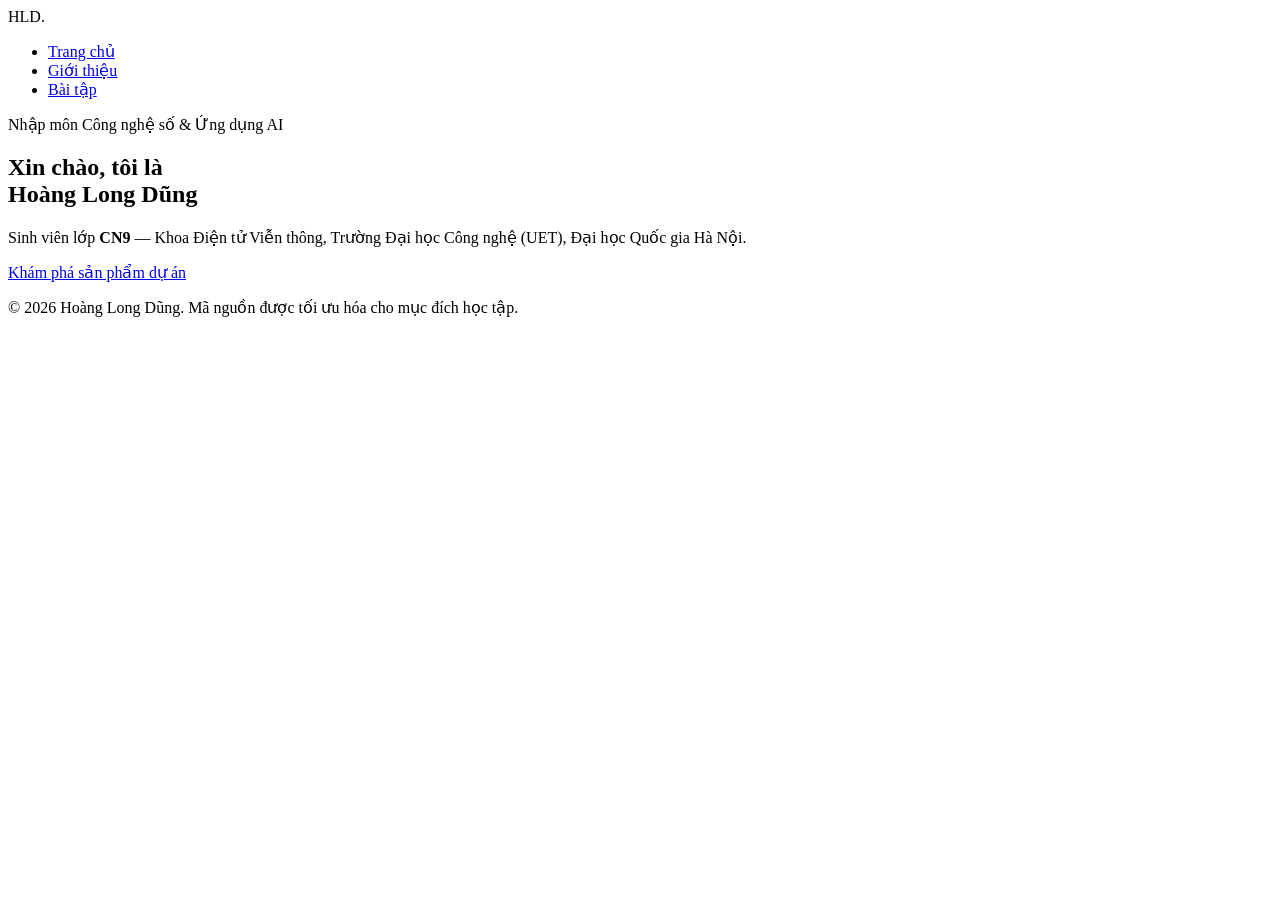
==== index.html @ 41b93172 "Create index.html" ====
<!DOCTYPE html>
<html lang="vi">
<head>
    <meta charset="UTF-8">
    <meta name="viewport" content="width=device-width, initial-scale=1.0">
    <title>Trang chủ | Hoàng Long Dũng Portfolio</title>
    <link rel="stylesheet" href="style.css">
</head>
<body>

    <nav class="navbar">
        <div class="nav-container">
            <div class="nav-logo">HLD<span>.</span></div>
            <ul class="nav-menu">
                <li class="nav-item"><a href="index.html" class="active">Trang chủ</a></li>
                <li class="nav-item"><a href="about.html">Giới thiệu</a></li>
                <li class="nav-item"><a href="exercises.html">Bài tập</a></li>
            </ul>
        </div>
    </nav>

    <main class="container">
        <section class="hero-section">
            <div class="hero-badge">Nhập môn Công nghệ số & Ứng dụng AI</div>
            <h1 class="hero-title">Xin chào, tôi là<br>Hoàng Long Dũng</h1>
            <p class="hero-subtitle">Sinh viên lớp <strong>CN9</strong> — Khoa Điện tử Viễn thông, Trường Đại học Công nghệ (UET), Đại học Quốc gia Hà Nội.</p>
            <a href="exercises.html" class="cta-button">Khám phá sản phẩm dự án</a>
        </section>
    </main>

    <footer class="footer">
        <p>&copy; 2026 Hoàng Long Dũng. Mã nguồn được tối ưu hóa cho mục đích học tập.</p>
    </footer>

</body>
</html>
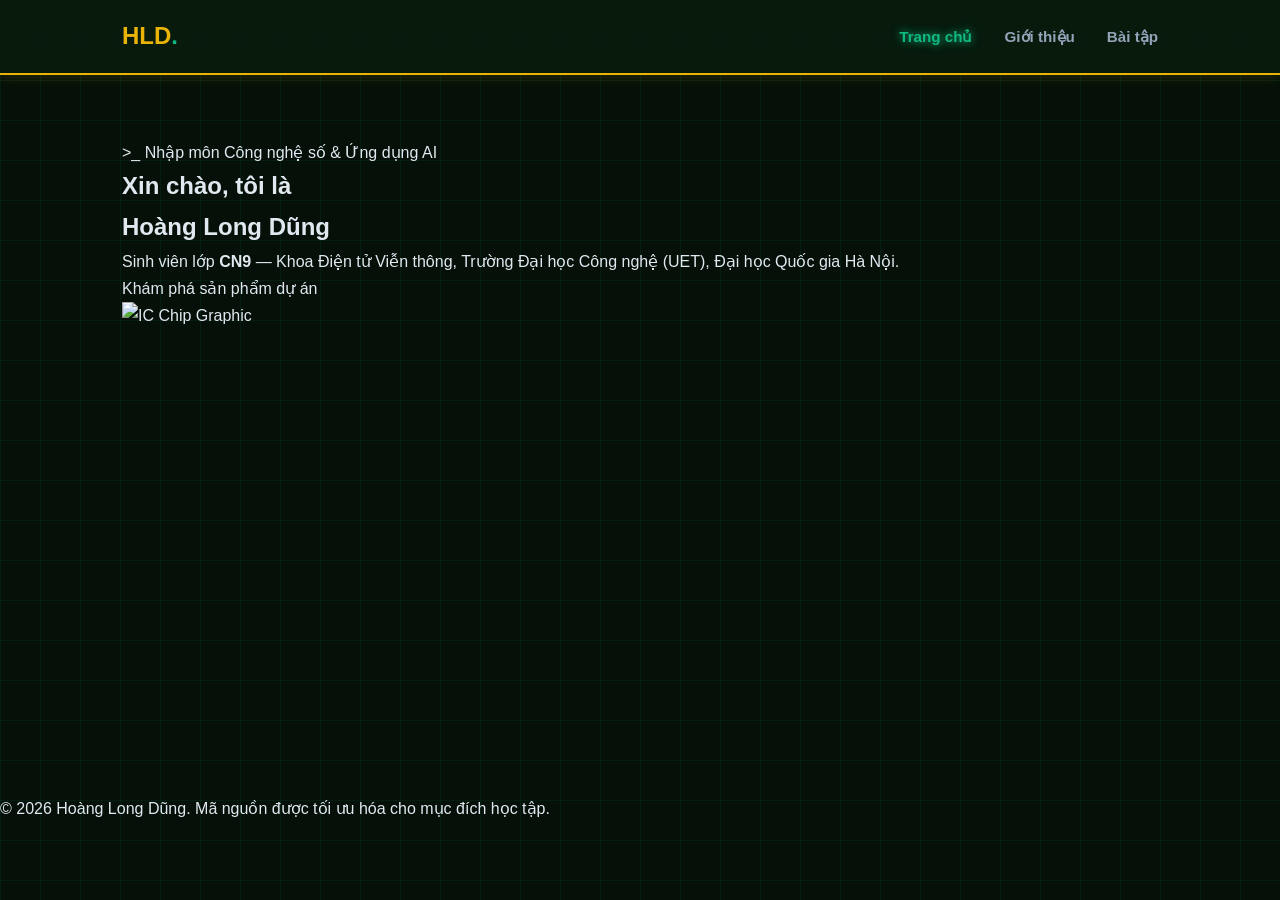
==== commit f8c66f41: "Update index.html" ====
--- a/index.html
+++ b/index.html
@@ -19,12 +19,21 @@
         </div>
     </nav>
 
+   <!-- Nội dung chính -->
     <main class="container">
         <section class="hero-section">
-            <div class="hero-badge">Nhập môn Công nghệ số & Ứng dụng AI</div>
-            <h1 class="hero-title">Xin chào, tôi là<br>Hoàng Long Dũng</h1>
-            <p class="hero-subtitle">Sinh viên lớp <strong>CN9</strong> — Khoa Điện tử Viễn thông, Trường Đại học Công nghệ (UET), Đại học Quốc gia Hà Nội.</p>
-            <a href="exercises.html" class="cta-button">Khám phá sản phẩm dự án</a>
+            <!-- Cột 1: Văn bản -->
+            <div class="hero-text">
+                <div class="hero-badge">>_ Nhập môn Công nghệ số & Ứng dụng AI</div>
+                <h1 class="hero-title">Xin chào, tôi là<br><span class="gradient-text">Hoàng Long Dũng</span></h1>
+                <p class="hero-subtitle">Sinh viên lớp <strong>CN9</strong> — Khoa Điện tử Viễn thông, Trường Đại học Công nghệ (UET), Đại học Quốc gia Hà Nội.</p>
+                <a href="exercises.html" class="cta-button">Khám phá sản phẩm dự án</a>
+            </div>
+            
+            <!-- Cột 2: Hình ảnh minh họa -->
+            <div class="hero-graphic">
+                <img src="https://cdn-icons-png.flaticon.com/512/1700/1700427.png" alt="IC Chip Graphic" class="floating-chip">
+            </div>
         </section>
     </main>
 
--- a/style.css
+++ b/style.css
@@ -0,0 +1,151 @@
+/* --- Cấu hình màu sắc Hệ mạch (Circuit Theme) --- */
+:root {
+    --bg-color: #041008;       /* Xanh lá cực đậm (Gần đen) */
+    --card-bg: #081c0e;        /* Xanh lá đậm nền thẻ */
+    --primary-color: #eab308;  /* Vàng Gold (Đường mạch chip) */
+    --accent-color: #10b981;   /* Xanh lá công nghệ (Neon) */
+    --text-color: #e2e8f0;     /* Trắng xám dễ đọc */
+    --text-light: #94a3b8;     /* Xám phụ */
+    --grid-line: rgba(16, 185, 129, 0.08); /* Màu vạch kẻ lưới */
+    --max-width: 1100px;
+}
+
+* { box-sizing: border-box; margin: 0; padding: 0; }
+
+body {
+    font-family: 'Consolas', 'Segoe UI', Tahoma, sans-serif; /* Font hơi hướng code/tech */
+    line-height: 1.7;
+    color: var(--text-color);
+    background-color: var(--bg-color);
+    /* Hiệu ứng nền lưới công nghệ */
+    background-image: 
+        linear-gradient(var(--grid-line) 1px, transparent 1px),
+        linear-gradient(90deg, var(--grid-line) 1px, transparent 1px);
+    background-size: 40px 40px; 
+}
+
+a { text-decoration: none; color: inherit; }
+
+/* --- Thanh điều hướng --- */
+.navbar {
+    background-color: rgba(8, 28, 14, 0.9);
+    border-bottom: 2px solid var(--primary-color);
+    box-shadow: 0 0 15px rgba(234, 179, 8, 0.2);
+    backdrop-filter: blur(5px);
+    position: sticky; top: 0; z-index: 1000;
+}
+
+.nav-container {
+    max-width: var(--max-width);
+    margin: 0 auto;
+    display: flex; justify-content: space-between; align-items: center;
+    padding: 1rem 2rem;
+}
+
+.nav-logo {
+    font-size: 1.5rem; font-weight: 800;
+    color: var(--primary-color); text-transform: uppercase;
+}
+.nav-logo span { color: var(--accent-color); }
+
+.nav-menu { display: flex; list-style: none; gap: 2rem; }
+.nav-item a {
+    font-size: 0.95rem; font-weight: 600; color: var(--text-light);
+    transition: color 0.3s, text-shadow 0.3s;
+}
+.nav-item a:hover, .nav-item a.active {
+    color: var(--accent-color);
+    text-shadow: 0 0 8px var(--accent-color);
+}
+
+/* --- Container chung --- */
+.container { max-width: var(--max-width); margin: 0 auto; padding: 4rem 2rem; min-height: 80vh; }
+
+/* --- Trang Giới thiệu (About Profile Layout) --- */
+.page-header h1 {
+    font-size: 2.25rem; color: var(--primary-color); font-weight: 700;
+    text-shadow: 0 0 10px rgba(234, 179, 8, 0.3); margin-bottom: 0.5rem;
+}
+.page-header p { color: var(--accent-color); margin-bottom: 3rem; font-family: monospace; }
+
+.about-grid { display: grid; grid-template-columns: 2fr 1fr; gap: 2rem; }
+
+/* Các khối thẻ (Cards) với hiệu ứng viền vi mạch */
+.about-card, .sidebar-card, .exercise-card {
+    background-color: var(--card-bg);
+    padding: 2rem;
+    border-radius: 8px;
+    border: 1px solid rgba(16, 185, 129, 0.3);
+    position: relative;
+    transition: all 0.3s ease;
+}
+
+/* Hiệu ứng phát sáng khi di chuột (Glow effect) */
+.about-card:hover, .sidebar-card:hover, .exercise-card:hover {
+    border-color: var(--primary-color);
+    box-shadow: 0 0 20px rgba(234, 179, 8, 0.15), inset 0 0 10px rgba(16, 185, 129, 0.1);
+    transform: translateY(-2px);
+}
+
+.about-section-title {
+    font-size: 1.25rem; color: var(--primary-color);
+    margin-top: 1.5rem; margin-bottom: 1rem;
+    border-bottom: 1px solid rgba(234, 179, 8, 0.3);
+    padding-bottom: 0.5rem;
+}
+
+/* Khối thông tin cá nhân (Ảnh + Text) */
+.profile-hero {
+    display: flex; gap: 2rem; align-items: center;
+    margin-bottom: 2rem; padding-bottom: 2rem;
+    border-bottom: 1px dashed var(--accent-color);
+}
+
+.profile-img-box {
+    position: relative;
+    width: 220px; 
+    height: auto; 
+    aspect-ratio: 3 / 4; /* Ép khung về tỷ lệ hình chữ nhật dọc chuẩn của ảnh thẻ/ảnh chân dung */
+    flex-shrink: 0;
+}
+
+.profile-img-box img {
+    width: 100%; 
+    height: 100%; 
+    object-fit: cover; /* Vẫn giữ lệnh này để ảnh phủ kín khung */
+    object-position: center top; /* Lệnh "thần thánh" giúp neo đỉnh ảnh sát với mép trên của khung */
+    border-radius: 12px;
+    border: 3px solid var(--primary-color);
+    box-shadow: 0 0 20px rgba(16, 185, 129, 0.4);
+}
+
+/* Chấm nhấp nháy góc ảnh */
+.status-dot {
+    position: absolute; bottom: 10px; right: 10px;
+    width: 15px; height: 15px;
+    background-color: var(--accent-color);
+    border-radius: 50%;
+    box-shadow: 0 0 10px var(--accent-color);
+    animation: blink 2s infinite;
+}
+
+@keyframes blink { 0%, 100% { opacity: 1; } 50% { opacity: 0.4; } }
+
+.profile-details p { margin-bottom: 0.75rem; font-size: 1.05rem; }
+.highlight-text { color: var(--primary-color); font-weight: bold; }
+.tech-text { color: var(--accent-color); font-family: monospace; font-size: 1.1rem;}
+
+.skill-list, .interest-list { list-style: none; }
+.skill-list li, .interest-list li {
+    padding: 0.5rem 0; border-bottom: 1px solid rgba(255,255,255,0.05);
+}
+.skill-list li::before, .interest-list li::before {
+    content: '>'; color: var(--accent-color); margin-right: 10px; font-weight: bold;
+}
+
+/* Cấu hình Mobile */
+@media (max-width: 768px) {
+    .about-grid { grid-template-columns: 1fr; }
+    .profile-hero { flex-direction: column; text-align: center; }
+    .nav-container { flex-direction: column; gap: 1rem; }
+}
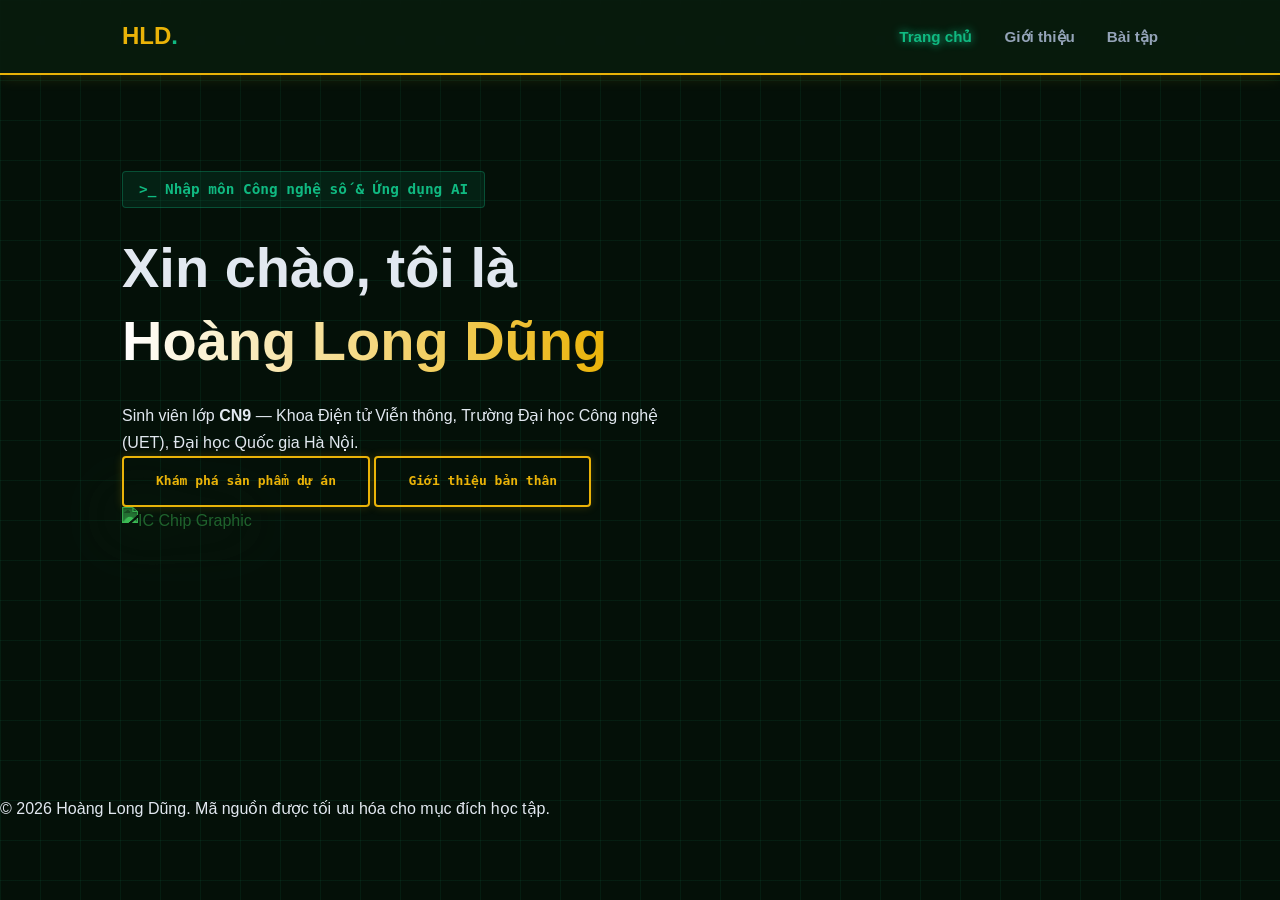
==== commit 51783e9b: "Update index.html" ====
--- a/index.html
+++ b/index.html
@@ -27,8 +27,10 @@
                 <div class="hero-badge">>_ Nhập môn Công nghệ số & Ứng dụng AI</div>
                 <h1 class="hero-title">Xin chào, tôi là<br><span class="gradient-text">Hoàng Long Dũng</span></h1>
                 <p class="hero-subtitle">Sinh viên lớp <strong>CN9</strong> — Khoa Điện tử Viễn thông, Trường Đại học Công nghệ (UET), Đại học Quốc gia Hà Nội.</p>
-                <a href="exercises.html" class="cta-button">Khám phá sản phẩm dự án</a>
-            </div>
+                <div class="button-group">
+                    <a href="exercises.html" class="cta-button">Khám phá sản phẩm dự án</a>
+                    <a href="about.html" class="cta-button secondary-btn">Giới thiệu bản thân</a>
+                </div>
             
             <!-- Cột 2: Hình ảnh minh họa -->
             <div class="hero-graphic">
--- a/style.css
+++ b/style.css
@@ -149,3 +149,108 @@
     .profile-hero { flex-direction: column; text-align: center; }
     .nav-container { flex-direction: column; gap: 1rem; }
 }
+/* --- CẬP NHẬT GIAO DIỆN TRANG CHỦ (HERO SECTION) --- */
+
+/* Chia đôi màn hình */
+.hero-section {
+    display: grid;
+    grid-template-columns: 1.2fr 1fr;
+    gap: 3rem;
+    align-items: center;
+    max-width: 1100px;
+    margin: 2rem auto;
+}
+
+.hero-text {
+    display: flex;
+    flex-direction: column;
+    align-items: flex-start;
+}
+
+/* Hiệu ứng chữ nổi bật: Chuyển màu từ Trắng sang Vàng Gold */
+.gradient-text {
+    background: linear-gradient(90deg, #ffffff 0%, var(--primary-color) 100%);
+    -webkit-background-clip: text;
+    -webkit-text-fill-color: transparent;
+    display: inline-block;
+    text-shadow: none; /* Bỏ viền bóng để gradient lên màu sắc nét nhất */
+}
+
+.hero-title {
+    font-size: 3.5rem;
+    font-weight: 800;
+    color: var(--text-color);
+    line-height: 1.3;
+    margin-bottom: 1.5rem;
+}
+
+.hero-badge {
+    background-color: rgba(16, 185, 129, 0.1);
+    color: var(--accent-color);
+    padding: 0.35rem 1rem;
+    border-radius: 4px;
+    border: 1px solid rgba(16, 185, 129, 0.3);
+    font-size: 0.9rem;
+    font-weight: bold;
+    font-family: monospace;
+    margin-bottom: 1.5rem;
+}
+
+/* Nút bấm (Button) dạng viền Neon sáng */
+.cta-button {
+    display: inline-block;
+    background-color: transparent;
+    color: var(--primary-color);
+    padding: 0.75rem 2rem;
+    border: 2px solid var(--primary-color);
+    border-radius: 4px;
+    font-weight: bold;
+    font-family: monospace;
+    transition: all 0.3s ease;
+    box-shadow: 0 0 10px rgba(234, 179, 8, 0.2);
+}
+
+.cta-button:hover {
+    background-color: var(--primary-color);
+    color: #000;
+    box-shadow: 0 0 25px rgba(234, 179, 8, 0.6);
+    transform: translateY(-3px);
+}
+
+/* Hiệu ứng hình ảnh lơ lửng */
+.hero-graphic {
+    display: flex;
+    justify-content: center;
+    align-items: center;
+}
+
+.floating-chip {
+    width: 100%;
+    max-width: 320px;
+    animation: float 4s ease-in-out infinite;
+    filter: drop-shadow(0 0 30px rgba(16, 185, 129, 0.3)) invert(0.8) sepia(1) hue-rotate(80deg) saturate(3); /* Lọc màu icon gốc sang màu xanh lá công nghệ */
+}
+
+@keyframes float {
+    0% { transform: translateY(0px); }
+    50% { transform: translateY(-20px); }
+    100% { transform: translateY(0px); }
+}
+
+/* Tự động sắp xếp lại khi xem trên điện thoại */
+@media (max-width: 768px) {
+    .hero-section {
+        grid-template-columns: 1fr;
+        text-align: center;
+    }
+    .hero-text {
+        align-items: center;
+    }
+    .hero-title {
+        font-size: 2.5rem;
+    }
+    .hero-graphic {
+        order: -1; /* Đẩy hình ảnh lên trên cùng khi xem bằng điện thoại */
+        margin-bottom: 2rem;
+    }
+}
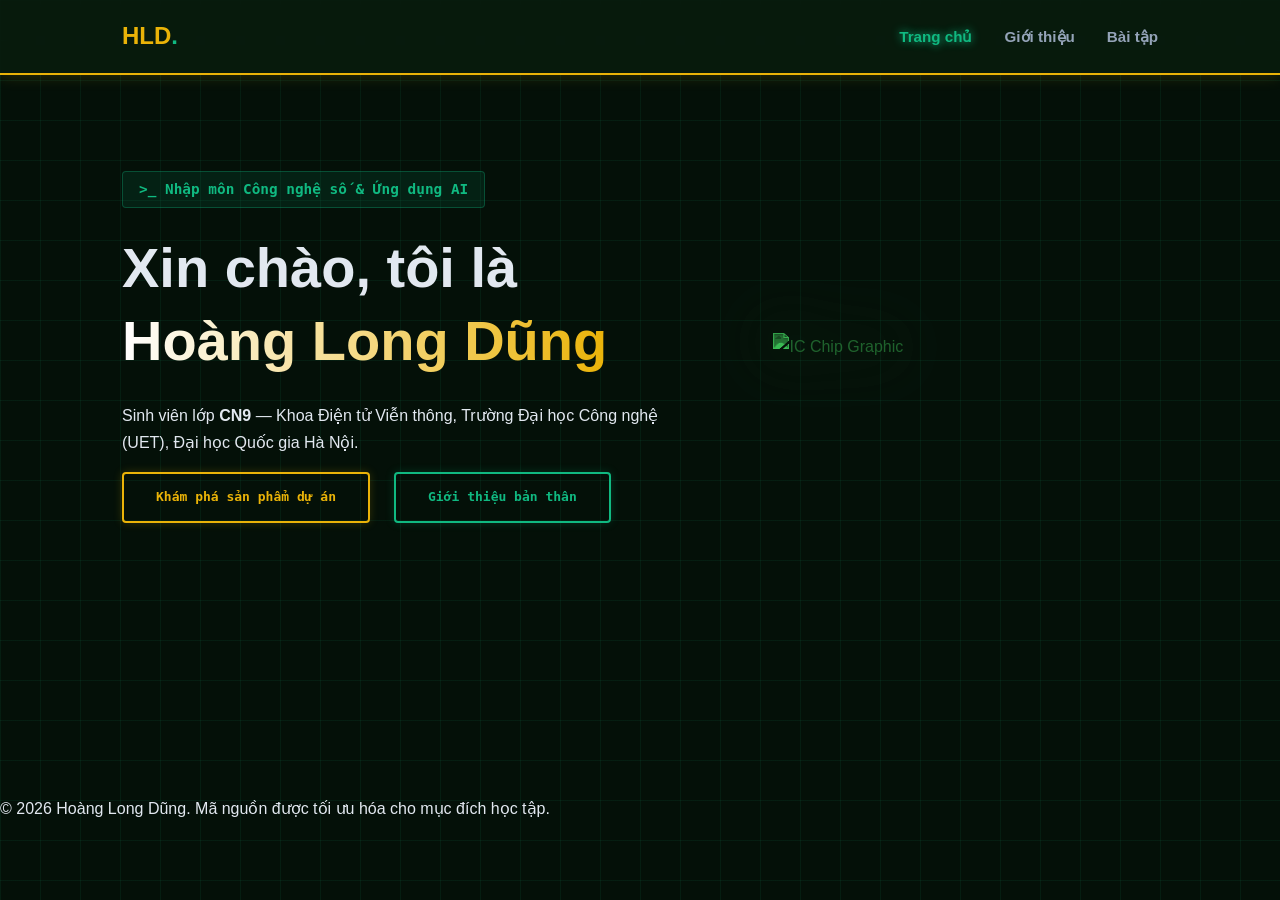
==== commit eaba13b2: "Update index.html" ====
--- a/index.html
+++ b/index.html
@@ -20,21 +20,19 @@
     </nav>
 
    <!-- Nội dung chính -->
-    <main class="container">
+<main class="container">
         <section class="hero-section">
-            <!-- Cột 1: Văn bản -->
             <div class="hero-text">
                 <div class="hero-badge">>_ Nhập môn Công nghệ số & Ứng dụng AI</div>
                 <h1 class="hero-title">Xin chào, tôi là<br><span class="gradient-text">Hoàng Long Dũng</span></h1>
                 <p class="hero-subtitle">Sinh viên lớp <strong>CN9</strong> — Khoa Điện tử Viễn thông, Trường Đại học Công nghệ (UET), Đại học Quốc gia Hà Nội.</p>
+                
                 <div class="button-group">
                     <a href="exercises.html" class="cta-button">Khám phá sản phẩm dự án</a>
                     <a href="about.html" class="cta-button secondary-btn">Giới thiệu bản thân</a>
                 </div>
-            
-            <!-- Cột 2: Hình ảnh minh họa -->
-            <div class="hero-graphic">
-                <img src="https://cdn-icons-png.flaticon.com/512/1700/1700427.png" alt="IC Chip Graphic" class="floating-chip">
+            </div> <div class="hero-graphic">
+                <img src="chip.png" alt="IC Chip Graphic" class="floating-chip">
             </div>
         </section>
     </main>
--- a/style.css
+++ b/style.css
@@ -254,3 +254,23 @@
         margin-bottom: 2rem;
     }
 }
+/* --- CĂN CHỈNH NHÓM NÚT BẤM --- */
+.button-group {
+    display: flex;
+    gap: 1.5rem; /* Khoảng cách hoàn hảo giữa 2 nút */
+    margin-top: 1rem; /* Đẩy cách đoạn văn ra một chút cho thoáng */
+    flex-wrap: wrap; /* Tự động xếp xuống dòng nếu xem trên điện thoại dọc */
+}
+
+/* Nút bấm phụ (Màu xanh công nghệ) */
+.secondary-btn {
+    color: var(--accent-color);
+    border-color: var(--accent-color);
+    box-shadow: 0 0 10px rgba(16, 185, 129, 0.2);
+}
+
+.secondary-btn:hover {
+    background-color: var(--accent-color);
+    color: #000;
+    box-shadow: 0 0 25px rgba(16, 185, 129, 0.6);
+}
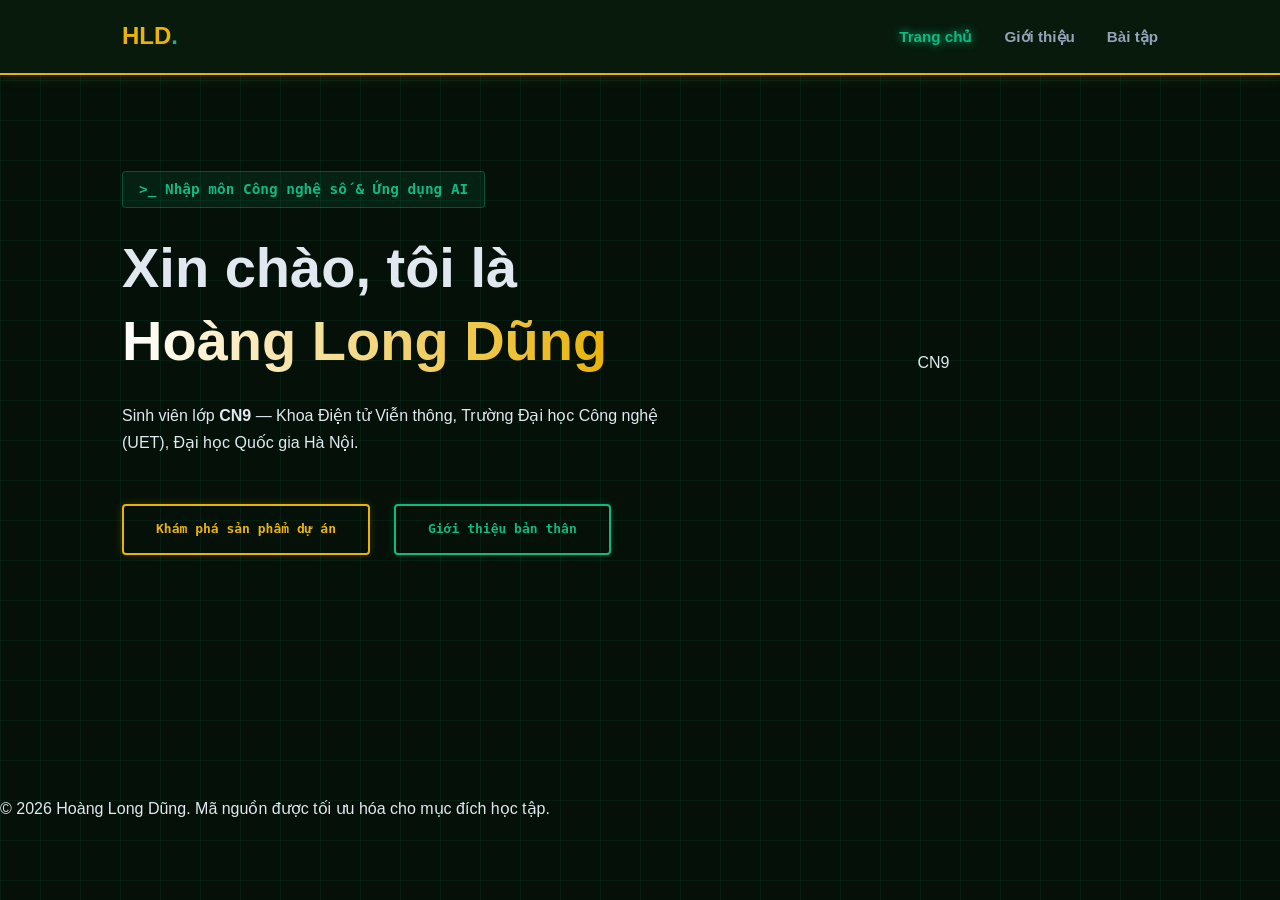
==== commit c84b4aee: "Update index.html" ====
--- a/index.html
+++ b/index.html
@@ -32,7 +32,9 @@
                     <a href="about.html" class="cta-button secondary-btn">Giới thiệu bản thân</a>
                 </div>
             </div> <div class="hero-graphic">
-                <img src="chip.png" alt="IC Chip Graphic" class="floating-chip">
+                <div class="pure-css-chip">
+    <div class="chip-core">CN9</div>
+</div>
             </div>
         </section>
     </main>
--- a/style.css
+++ b/style.css
@@ -258,7 +258,7 @@
 .button-group {
     display: flex;
     gap: 1.5rem; /* Khoảng cách hoàn hảo giữa 2 nút */
-    margin-top: 1rem; /* Đẩy cách đoạn văn ra một chút cho thoáng */
+    margin-top: 3rem; /* Đẩy cách đoạn văn ra một chút cho thoáng */
     flex-wrap: wrap; /* Tự động xếp xuống dòng nếu xem trên điện thoại dọc */
 }
 
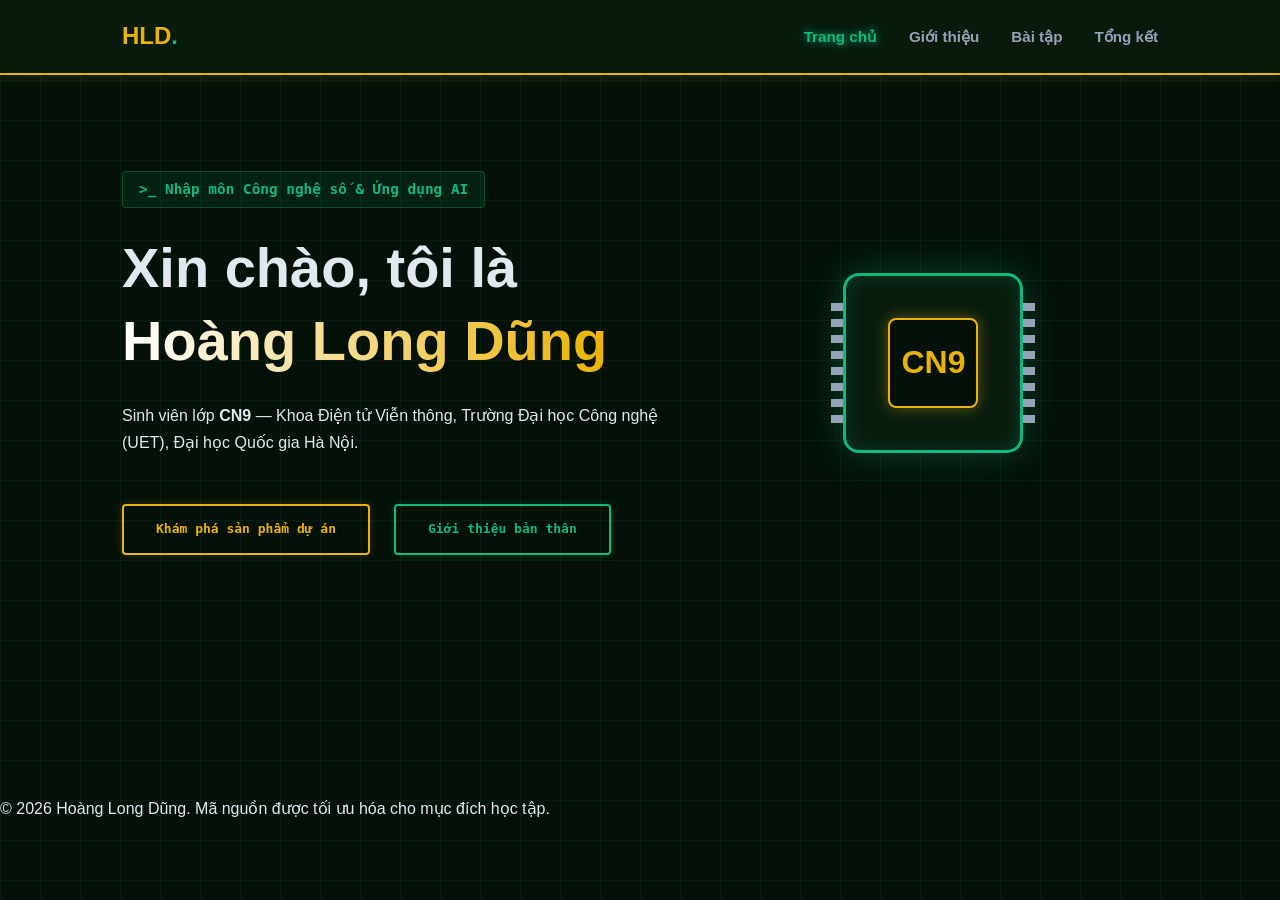
==== commit ca8b726c: "Update index.html" ====
--- a/index.html
+++ b/index.html
@@ -15,6 +15,7 @@
                 <li class="nav-item"><a href="index.html" class="active">Trang chủ</a></li>
                 <li class="nav-item"><a href="about.html">Giới thiệu</a></li>
                 <li class="nav-item"><a href="exercises.html">Bài tập</a></li>
+                <li class="nav-item"><a href="summary.html">Tổng kết</a></li>
             </ul>
         </div>
     </nav>
--- a/style.css
+++ b/style.css
@@ -274,3 +274,73 @@
     color: #000;
     box-shadow: 0 0 25px rgba(16, 185, 129, 0.6);
 }
+/* --- VẼ VI MẠCH BẰNG PURE CSS --- */
+.hero-graphic {
+    display: flex;
+    justify-content: center;
+    align-items: center;
+    perspective: 1000px;
+}
+
+.pure-css-chip {
+    width: 180px;
+    height: 180px;
+    background-color: var(--card-bg);
+    border: 3px solid var(--accent-color);
+    border-radius: 16px;
+    position: relative;
+    display: flex;
+    justify-content: center;
+    align-items: center;
+    box-shadow: 0 0 40px rgba(16, 185, 129, 0.3), inset 0 0 20px rgba(16, 185, 129, 0.2);
+    animation: float 4s ease-in-out infinite;
+}
+
+/* Lõi vi mạch */
+.chip-core {
+    width: 90px;
+    height: 90px;
+    background-color: var(--bg-color);
+    border: 2px solid var(--primary-color);
+    border-radius: 8px;
+    color: var(--primary-color);
+    display: flex;
+    justify-content: center;
+    align-items: center;
+    font-size: 2rem;
+    font-weight: 800;
+    box-shadow: 0 0 15px rgba(234, 179, 8, 0.4);
+}
+
+/* Thuật toán vẽ chân rết (Pins) 2 bên hông */
+.pure-css-chip::before, .pure-css-chip::after {
+    content: '';
+    position: absolute;
+    width: 12px;
+    height: 120px;
+    background: repeating-linear-gradient(
+        to bottom,
+        var(--text-light) 0,
+        var(--text-light) 8px,
+        transparent 8px,
+        transparent 16px
+    );
+}
+
+.pure-css-chip::before { left: -15px; } /* Chân bên trái */
+.pure-css-chip::after { right: -15px; }  /* Chân bên phải */
+.ex-link {
+    color: var(--primary-color) !important; /* Đổi sang màu Vàng Gold */
+    font-weight: bold;
+    font-family: monospace; /* Font chữ chuẩn dân kỹ thuật */
+    text-decoration: none; /* Bỏ gạch chân mặc định */
+    display: inline-block;
+    margin-top: 0.5rem;
+    transition: all 0.3s ease;
+}
+
+.ex-link:hover {
+    color: var(--accent-color) !important; /* Di chuột vào chuyển Xanh Neon */
+    text-shadow: 0 0 8px rgba(16, 185, 129, 0.5); /* Phát sáng nhẹ */
+    transform: translateX(5px); /* Hiệu ứng trượt mũi tên sang phải cực mượt */
+}
